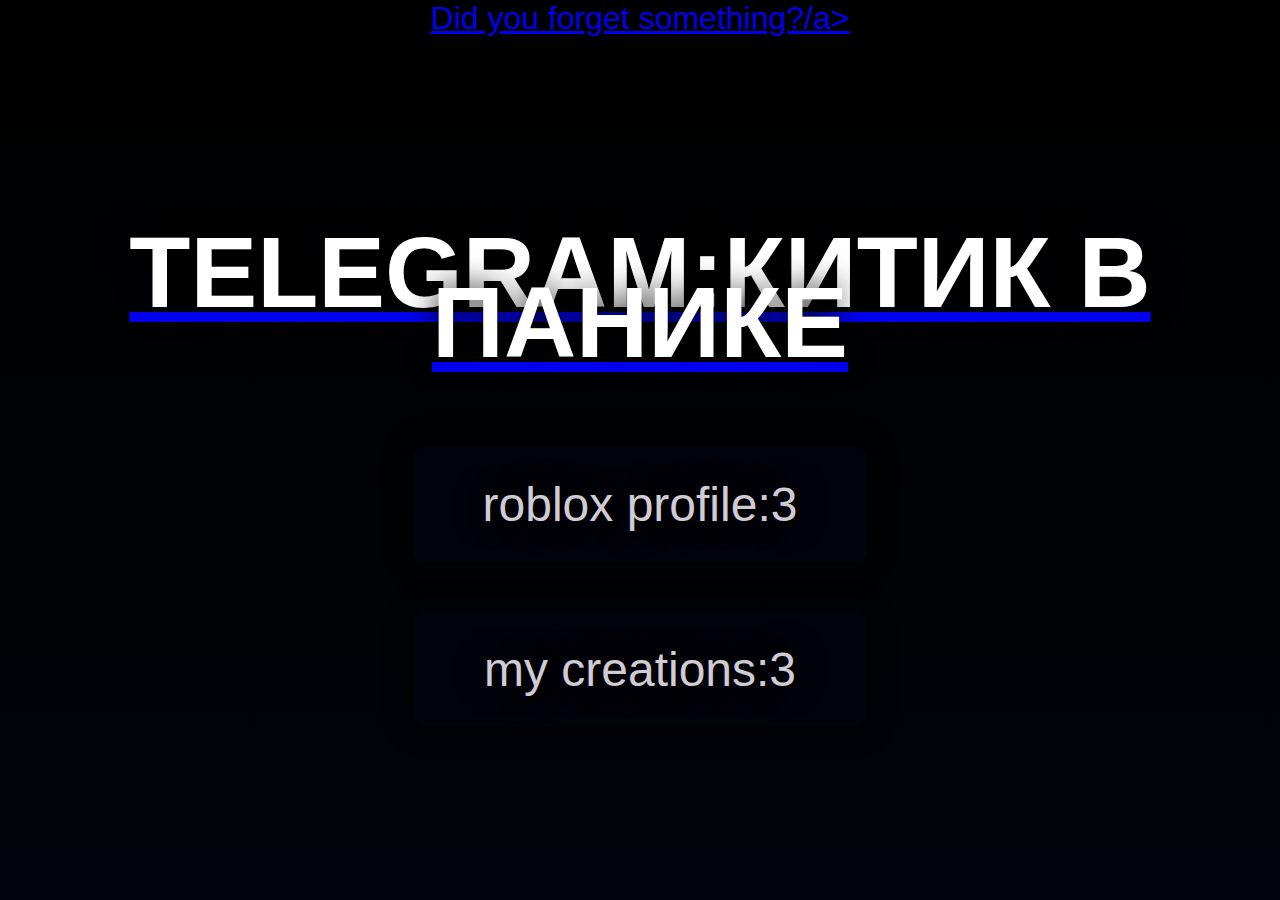
==== callEN1.html @ aa72f7df "Update callEN1.html" ====
<!DOCTYPE html>
<html lang="ru">
<head>
    <meta charset="UTF-8">
    <meta name="viewport" content="width=device-width, initial-scale=1.0">
    <link rel="shortcur icon" href="">
    <link rel="stylesheet" href="style.css">
    <link rel="shortcut icon" href="https://i.pinimg.com/564x/c0/44/17/c04417fd4e2cb7edaabb352d1e98491d.jpg"/>
    <meta name="viewport" content="width=device-width, initial-scale=1">
    <title>real or fake</title>
</head>
<body>

    <a href="javascript:history.back()">Did you forget something?/a>
    <br> 
    <div class="sign-wrap-1">
        <span class="sign_word">
    <br>
    <br>
    <br>   
        <header>telegram:Китик в панике</header>
        <br>
        <br>
        <button type="button" onclick="location.href='https://www.roblox.com/users/1640600221/profile'">roblox profile:3</button>
        <br>
    <br>
    <button type="button" onclick="location.href='callEN2.html'">my creations:3 </button></p>
    <br>   
    <script src="jquery-3.7.1.min.js"></script>
    <script src="main.js"></script>
    <script src="endless.js"></script>
</span>
</div>
</body>
</html>
---- style.css ----
header {
    color:rgb(255, 255, 255)
}
@font-face {
    font-family: 'person';
    src: url(fonts/person.ttf);
}
@font-face {
    font-family: 'potato';
    src: url(fonts/potato.ttf);
}
	  body {
         background:
			linear-gradient(rgb(0, 0, 0), rgb(1, 4, 10)),
			url("");
			background-repeat: no-repeat;
         background-attachment:fixed;
         background-position: center;
         background-size: cover;
	  }
      .link {
        text-decoration: none;
      }
      h2 , h4 , body{
        color:rgb(244, 239, 245)
      }
      h2 {
        font-size: 30px;
    }
    .center-both {
        position: relative;
        border: solid rgb(0, 0, 0);
        height: 110px;
      }
      P { text-align: center }
      H2 , h4 { text-align: center }
     h4 {
        font-family: 'person', sans-serif;
        font-size: 2em;
      }
      h4 , body{
        font-family: 'potato', sans-serif;
        font-size: 2em;
      }
      header { text-align: center }
      body { text-align: center }

      body, button{
        text-shadow: 0px 0px 30px rgb(0, 0, 0);
      
      }
      button{
          font-family: 'potato', sans-serif;
          font-size: 1.2em;
        }
        button {
          padding: 30px 70px;
          outline: none;
          border: rgb(0, 0, 0);
          border-radius: 10px;
          background-color: rgb(1, 4, 10);
          cursor: pointer;
          color :#d0ccd3
        }
        button:hover{
          background-color: #0c0c0e;
        transform: translateY(-20px);
        }
        button { 
        transition: all 0.3s ease 0.1s;
      }
      button{
      box-shadow: 0px 0px 30px rgba(0, 0, 0, 0.486);
        }
      
        header { text-align: center }
        body { text-align: center }
        header {
          color:rgb(255, 255, 255)
        }
header , h2 {
  font-family: 'person', sans-serif;
  font-size: 2.5em;
}
/****
page-anim.css
****/
*{
  padding:0;
  margin: 0;
  box-sizing: border-box;
}

.slideshow {
  width: 100%;
  height: 500px;
  position: relative;
  overflow: hidden;
  background: #000000;
  margin: 20px 0;
}
.slideshow-item {
  width: 100%;
  height: 100%;
  position: absolute;
  opacity: 0;
  animation: slideanim 40s infinite;
  pointer-events: none;
}
.slideshow-item:nth-child(1),
.slideshow-item:nth-child(1) img {
  animation-delay: 0;
}
.slideshow-item:nth-child(2),
.slideshow-item:nth-child(2) img {
  animation-delay: 10s;
}
.slideshow-item:nth-child(3),
.slideshow-item:nth-child(3) img {
  animation-delay: 20s;
}
.slideshow-item:nth-child(4),
.slideshow-item:nth-child(4) img {
  animation-delay: 30s;
}
.slideshow-item img {
  width: 100%;
  height: 100%;
  object-fit: cover;
  animation: zoom 40s infinite;
}
.slideshow-item-text {
  max-width: 50%;
  position: absolute;
  bottom: 20px;
  left: 20px;
  background-color: rgba(0, 0, 0, 0);
  color: #fff;
  padding: 20px 30px;
  font-family: Verdana, sans-serif;   
}
.slideshow-item-text h5 {
  font-size: 22px;
  margin: 0 0 10px 0;
  color: #6d6d6d;
}
.slideshow-item-text p {
  font-size: 15px;
  margin-bottom: 10px;
}
@keyframes slideanim {
  12.5%{
      opacity: 1;
      pointer-events: auto;
  }
  25%{
      opacity: 1;
      pointer-events: auto;
  }    
  37.5%{
      opacity: 0;
  }
}
@keyframes zoom {
  50%{
      transform: scale(1.3);
  }    
}
@media screen and (max-width: 1100px){
  .slideshow-item-text{
      max-width: 75%;
  }
}
@media screen and (max-width: 456px){
  .slideshow-item-text {
      bottom: 0;
      left: 0;
      max-width: 100%;
  }
  .slideshow-item-text h5 {
      font-size: 18px;
  }
  .slideshow-item-text p {
      font-size: 13px;
  }

}
.sign-wrap-1 {
  background: #3379b700;
  text-align: center;
  padding: 60px 20px;
}
.sign-wrap-1 .sign_word {
  font-size: 40px;
  font-weight: bold;
  line-height: 50px;
  color: #d1c7d6;
  font-family: 'Roboto', sans-serif;
  text-transform: uppercase;
  animation: neon-1 .1s ease-in-out infinite alternate;
}
@keyframes neon-1 {
  from {
      text-shadow: 0 0 6px rgba(255, 255, 255, 0.92), 0 0 30px rgba(114, 114, 114, 0.34), 0 0 12px rgba(126, 126, 126, 0.52), 0 0 21px rgba(109, 109, 109, 0.92), 0 0 34px rgba(122, 122, 122, 0.78), 0 0 54px rgba(247, 247, 247, 0.92);
  }
  to {
      text-shadow: 0 0 6px rgba(161, 161, 161, 0.98), 0 0 30px rgba(139, 139, 139, 0.42), 0 0 12px rgba(97, 97, 97, 0.58), 0 0 22px rgba(99, 99, 99, 0.84), 0 0 38px rgba(163, 163, 163, 0.88), 0 0 60px #6d5d77;
  }
}
header nav{
  display:none;
  position: absolute;
  top: 80px;
  background: #f5f5f5;
  width: 100%;
}
header nav li {
   display: block;
}

body {
    display: none;
}
.webgl-wrap {
    width: 100%;
    height: 600px;
}
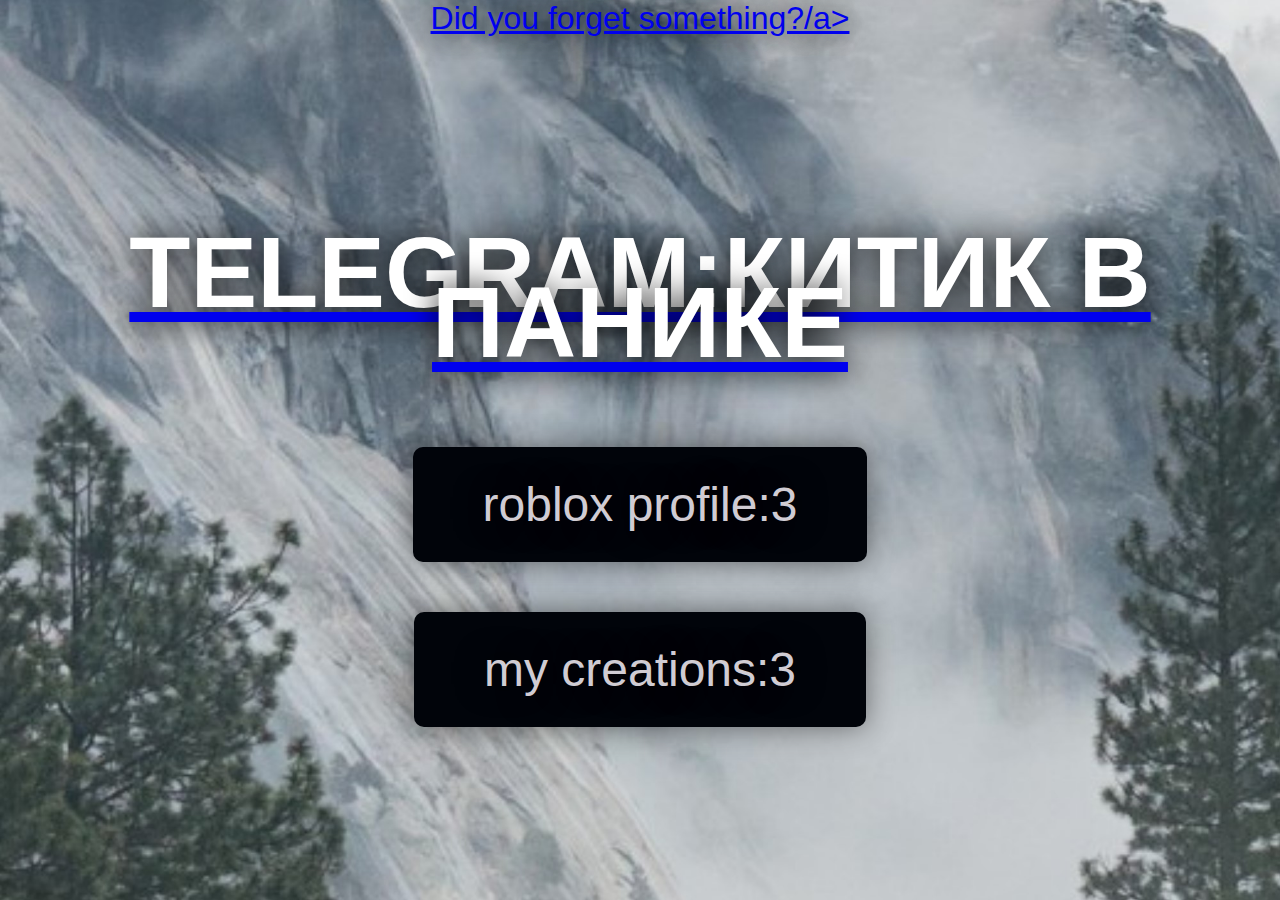
==== commit 32085e08: "Update callEN1.html" ====
--- a/callEN1.html
+++ b/callEN1.html
@@ -6,7 +6,7 @@
     <meta name="viewport" content="width=device-width, initial-scale=1.0">
     <link rel="shortcur icon" href="">
     <link rel="stylesheet" href="style.css">
-    <link rel="shortcut icon" href="https://i.pinimg.com/564x/c0/44/17/c04417fd4e2cb7edaabb352d1e98491d.jpg"/>
+    <link rel="shortcut icon" href="https://i.pinimg.com/736x/c4/65/1f/c4651f237ac95d48757ad514a834d7cd.jpg"/>
     <meta name="viewport" content="width=device-width, initial-scale=1">
     <title>real or fake</title>
 </head>
--- a/style.css
+++ b/style.css
@@ -10,9 +10,8 @@
     src: url(fonts/potato.ttf);
 }
 	  body {
-         background:
-			linear-gradient(rgb(0, 0, 0), rgb(1, 4, 10)),
-			url("");
+         background: red;
+         background-image: url(zverx.jpg);
 			background-repeat: no-repeat;
          background-attachment:fixed;
          background-position: center;
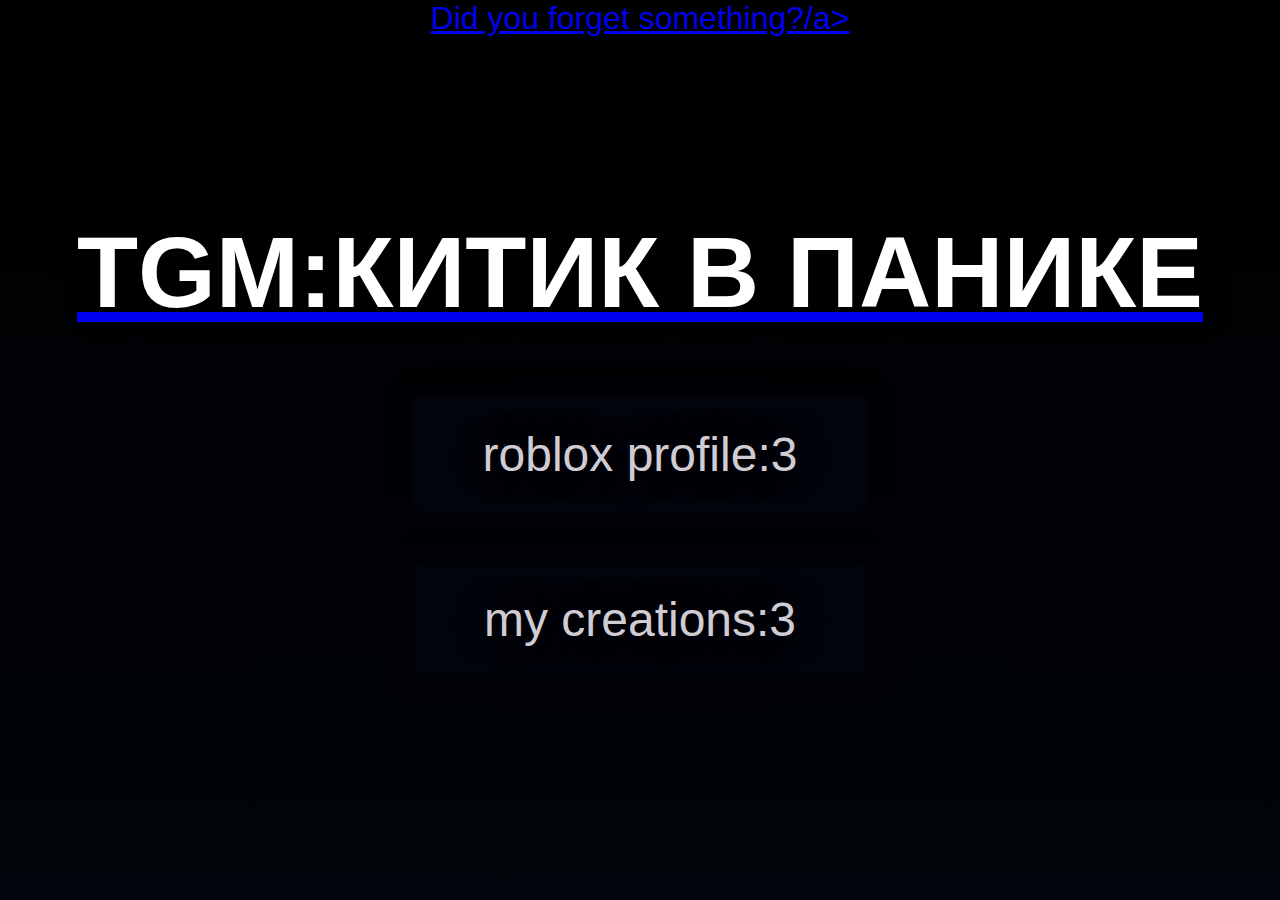
==== commit 8290c0c4: "Update callEN1.html" ====
--- a/callEN1.html
+++ b/callEN1.html
@@ -19,7 +19,7 @@
     <br>
     <br>
     <br>   
-        <header>telegram:Китик в панике</header>
+        <header>tgm:Китик в панике</header>
         <br>
         <br>
         <button type="button" onclick="location.href='https://www.roblox.com/users/1640600221/profile'">roblox profile:3</button>
--- a/style.css
+++ b/style.css
@@ -10,8 +10,9 @@
     src: url(fonts/potato.ttf);
 }
 	  body {
-         background: red;
-         background-image: url(zverx.jpg);
+         background:
+			linear-gradient(rgb(0, 0, 0), rgb(1, 4, 10)),
+			url("");
 			background-repeat: no-repeat;
          background-attachment:fixed;
          background-position: center;
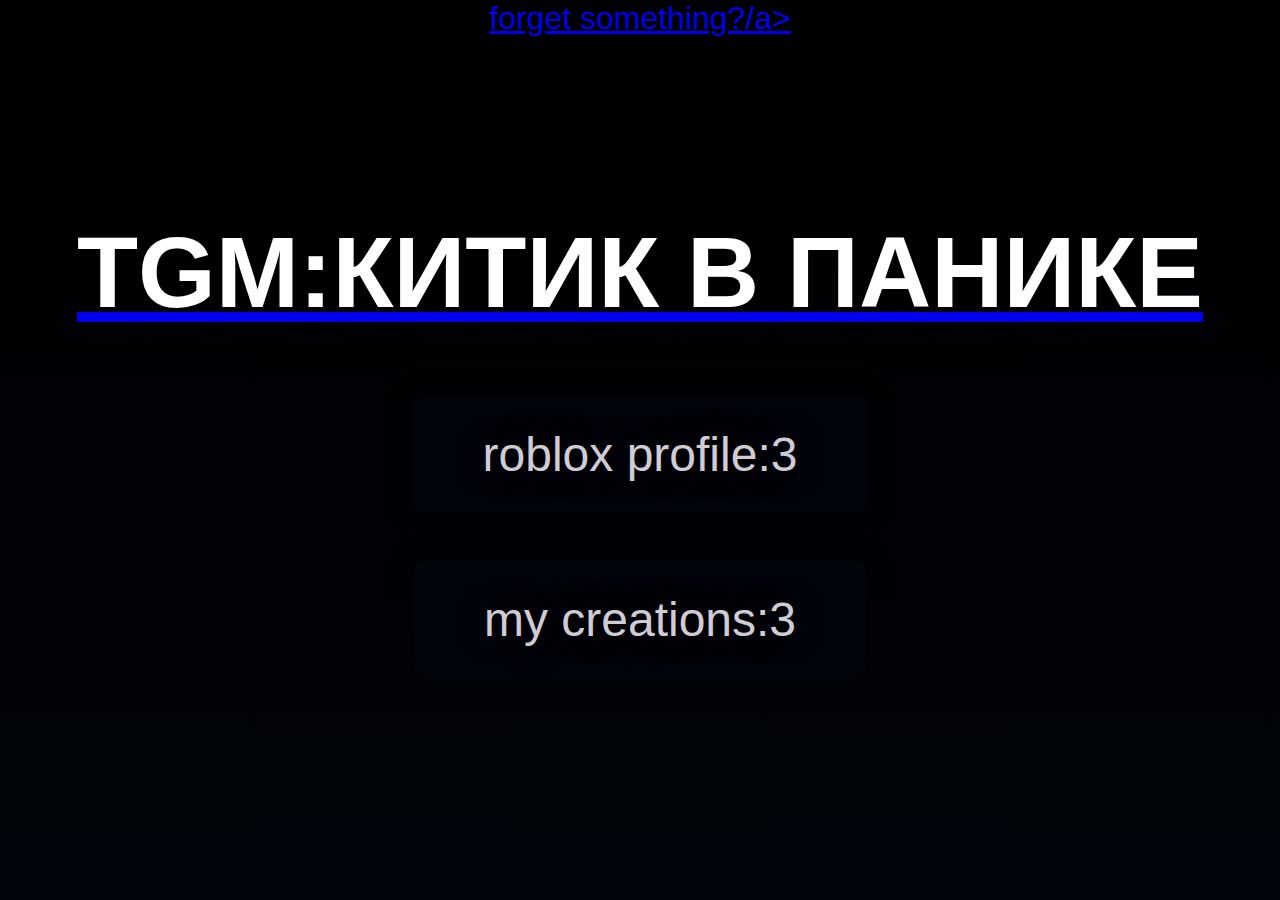
==== commit 5d23b883: "Update callEN1.html" ====
--- a/callEN1.html
+++ b/callEN1.html
@@ -12,7 +12,7 @@
 </head>
 <body>
 
-    <a href="javascript:history.back()">Did you forget something?/a>
+    <a href="javascript:history.back()">forget something?/a>
     <br> 
     <div class="sign-wrap-1">
         <span class="sign_word">
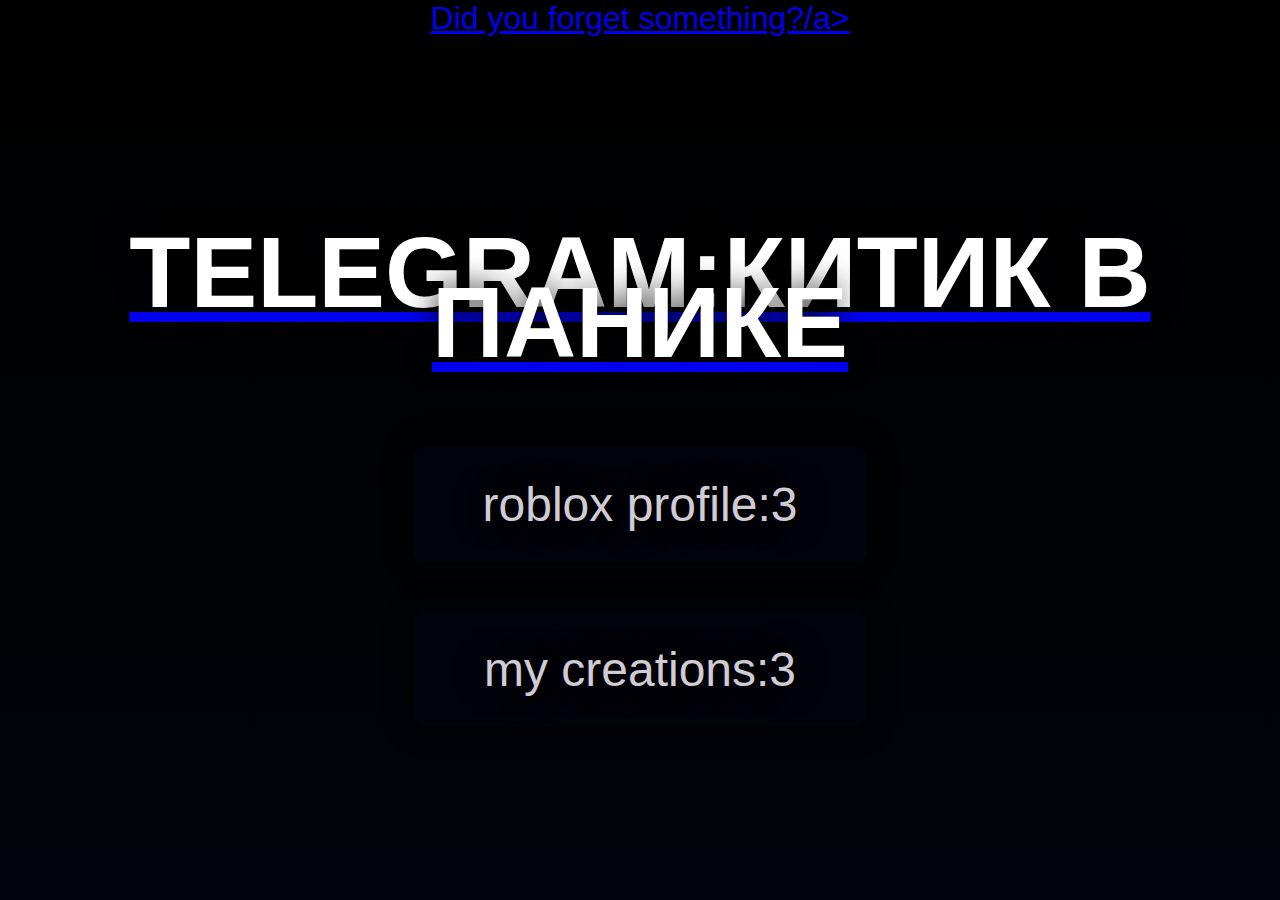
==== commit cb57ae22: "Update callEN1.html" ====
--- a/callEN1.html
+++ b/callEN1.html
@@ -6,20 +6,20 @@
     <meta name="viewport" content="width=device-width, initial-scale=1.0">
     <link rel="shortcur icon" href="">
     <link rel="stylesheet" href="style.css">
-    <link rel="shortcut icon" href="https://i.pinimg.com/736x/c4/65/1f/c4651f237ac95d48757ad514a834d7cd.jpg"/>
+    <link rel="shortcut icon" href="https://i.pinimg.com/564x/c0/44/17/c04417fd4e2cb7edaabb352d1e98491d.jpg"/>
     <meta name="viewport" content="width=device-width, initial-scale=1">
     <title>real or fake</title>
 </head>
 <body>
 
-    <a href="javascript:history.back()">forget something?/a>
+    <a href="javascript:history.back()">Did you forget something?/a>
     <br> 
     <div class="sign-wrap-1">
         <span class="sign_word">
     <br>
     <br>
     <br>   
-        <header>tgm:Китик в панике</header>
+        <header>telegram:Китик в панике</header>
         <br>
         <br>
         <button type="button" onclick="location.href='https://www.roblox.com/users/1640600221/profile'">roblox profile:3</button>
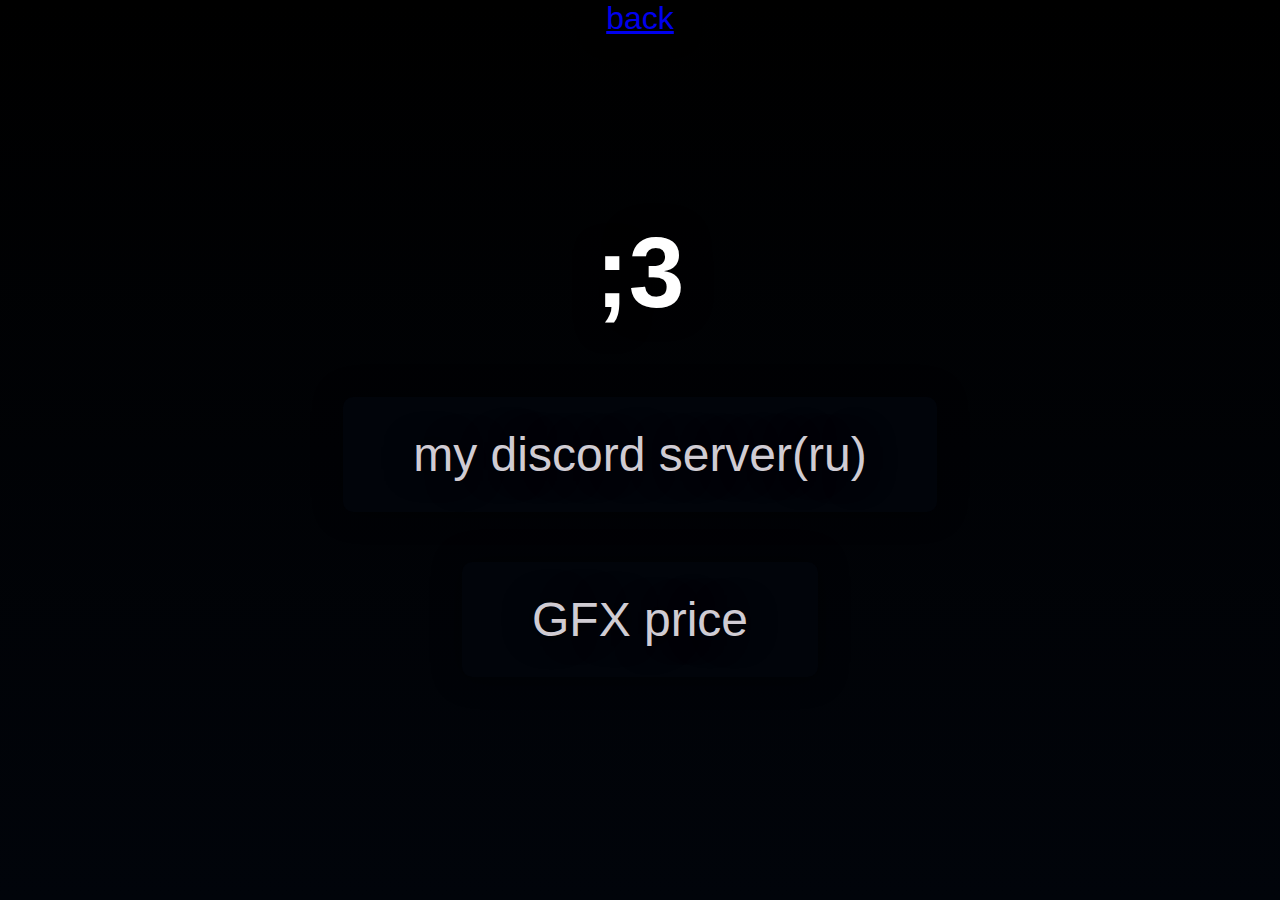
==== commit 80f4f7d2: "Add files via upload" ====
--- a/callEN1.html
+++ b/callEN1.html
@@ -8,24 +8,24 @@
     <link rel="stylesheet" href="style.css">
     <link rel="shortcut icon" href="https://i.pinimg.com/564x/c0/44/17/c04417fd4e2cb7edaabb352d1e98491d.jpg"/>
     <meta name="viewport" content="width=device-width, initial-scale=1">
-    <title>real or fake</title>
+    <title>adapter</title>
 </head>
 <body>
 
-    <a href="javascript:history.back()">Did you forget something?/a>
+    <a href="javascript:history.back()">back</a>
     <br> 
     <div class="sign-wrap-1">
         <span class="sign_word">
     <br>
     <br>
     <br>   
-        <header>telegram:Китик в панике</header>
+        <header>;3</header>
         <br>
         <br>
-        <button type="button" onclick="location.href='https://www.roblox.com/users/1640600221/profile'">roblox profile:3</button>
+        <button type="button" onclick="location.href='https://discord.gg/6jcHpxZRxN'">my discord server(ru)</button>
         <br>
     <br>
-    <button type="button" onclick="location.href='callEN2.html'">my creations:3 </button></p>
+    <button type="button" onclick="location.href='callEN2.html'">GFX price </button></p>
     <br>   
     <script src="jquery-3.7.1.min.js"></script>
     <script src="main.js"></script>
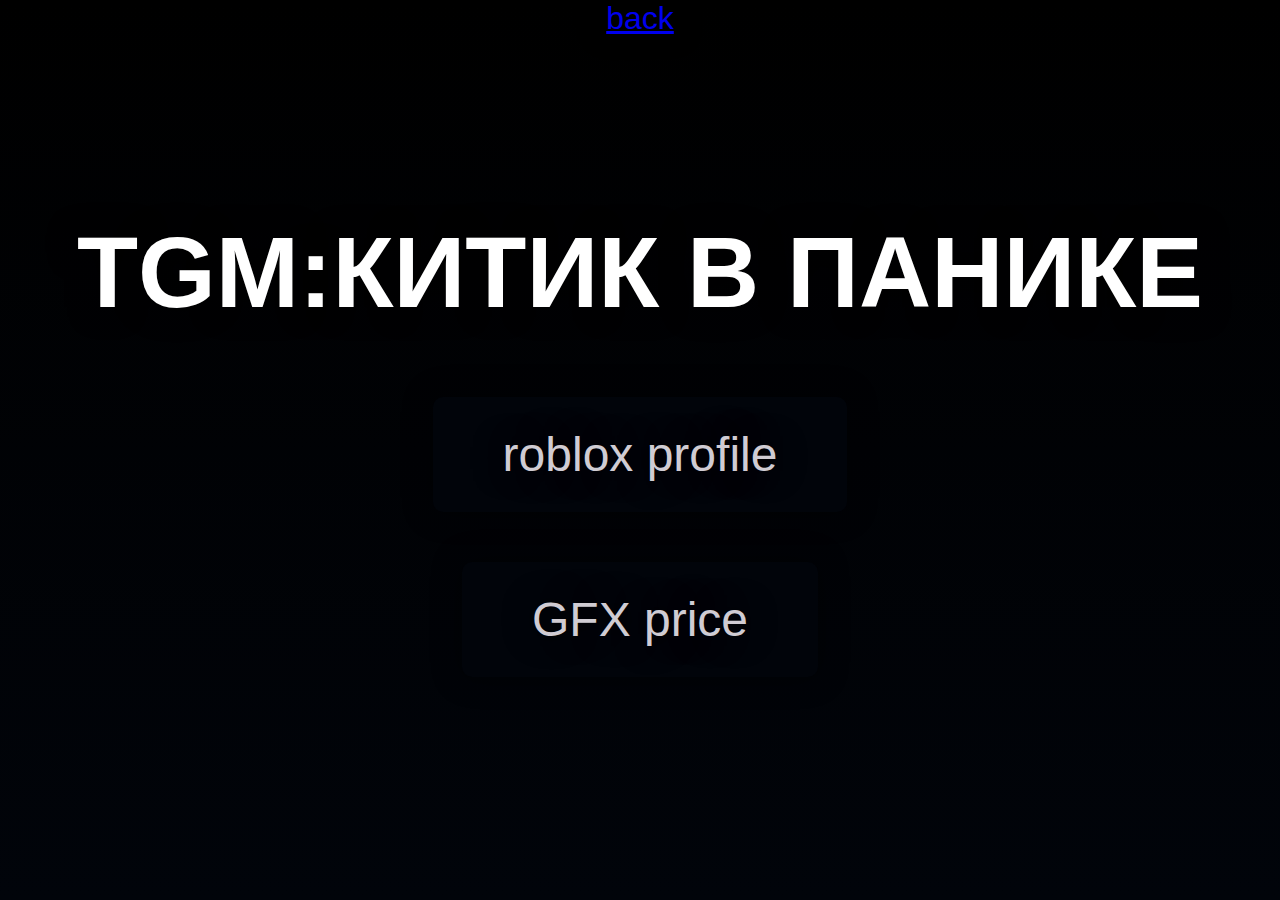
==== commit 2e70aea2: "Update callEN1.html" ====
--- a/callEN1.html
+++ b/callEN1.html
@@ -8,7 +8,7 @@
     <link rel="stylesheet" href="style.css">
     <link rel="shortcut icon" href="https://i.pinimg.com/564x/c0/44/17/c04417fd4e2cb7edaabb352d1e98491d.jpg"/>
     <meta name="viewport" content="width=device-width, initial-scale=1">
-    <title>adapter</title>
+    <title>пуки каки</title>
 </head>
 <body>
 
@@ -19,10 +19,10 @@
     <br>
     <br>
     <br>   
-        <header>;3</header>
+        <header>tgm:китик в панике</header>
         <br>
         <br>
-        <button type="button" onclick="location.href='https://discord.gg/6jcHpxZRxN'">my discord server(ru)</button>
+        <button type="button" onclick="location.href='https://www.roblox.com/users/1640600221/profile'">roblox profile</button>
         <br>
     <br>
     <button type="button" onclick="location.href='callEN2.html'">GFX price </button></p>
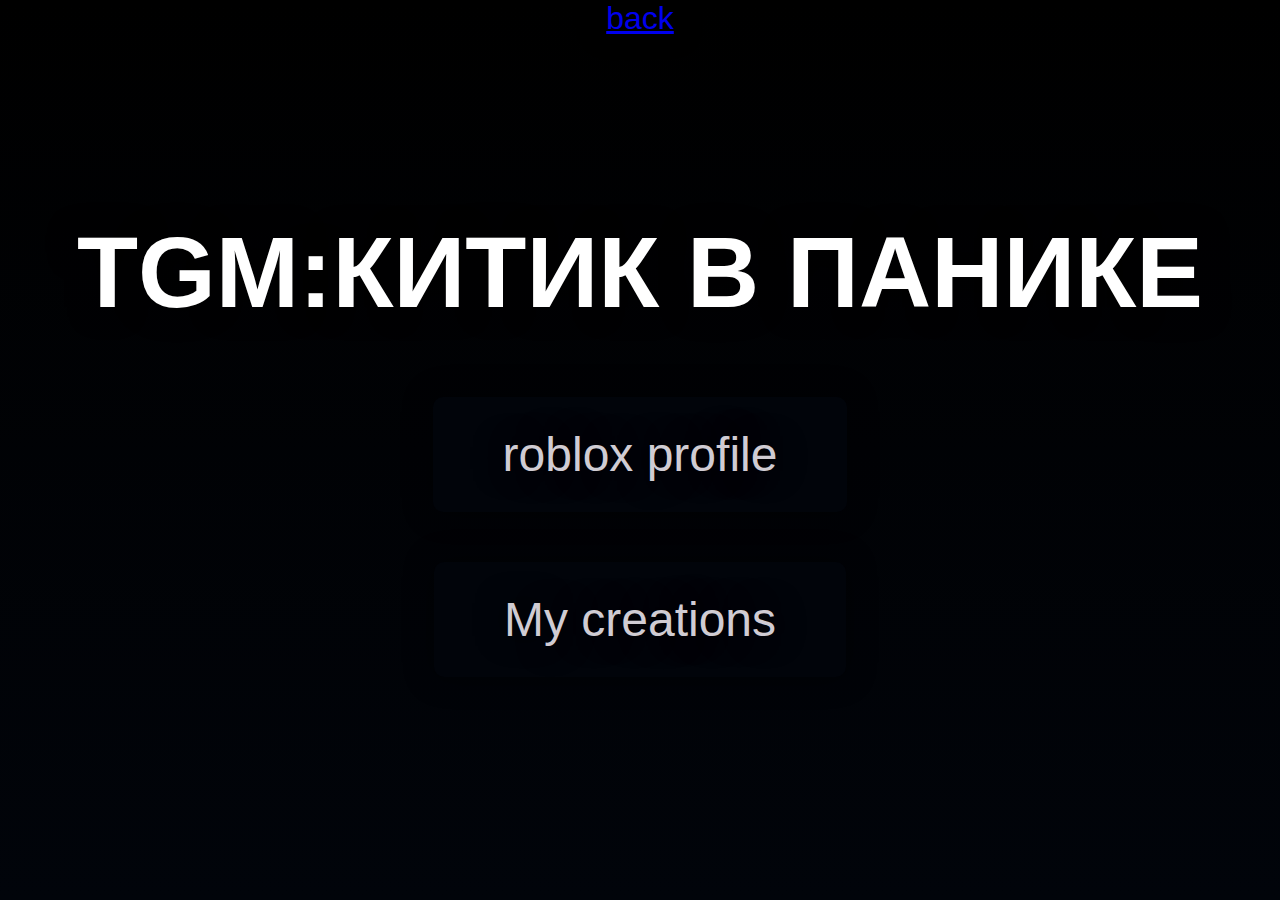
==== commit 0a8752c8: "Update callEN1.html" ====
--- a/callEN1.html
+++ b/callEN1.html
@@ -25,7 +25,7 @@
         <button type="button" onclick="location.href='https://www.roblox.com/users/1640600221/profile'">roblox profile</button>
         <br>
     <br>
-    <button type="button" onclick="location.href='callEN2.html'">GFX price </button></p>
+    <button type="button" onclick="location.href='callEN2.html'">My creations </button></p>
     <br>   
     <script src="jquery-3.7.1.min.js"></script>
     <script src="main.js"></script>
